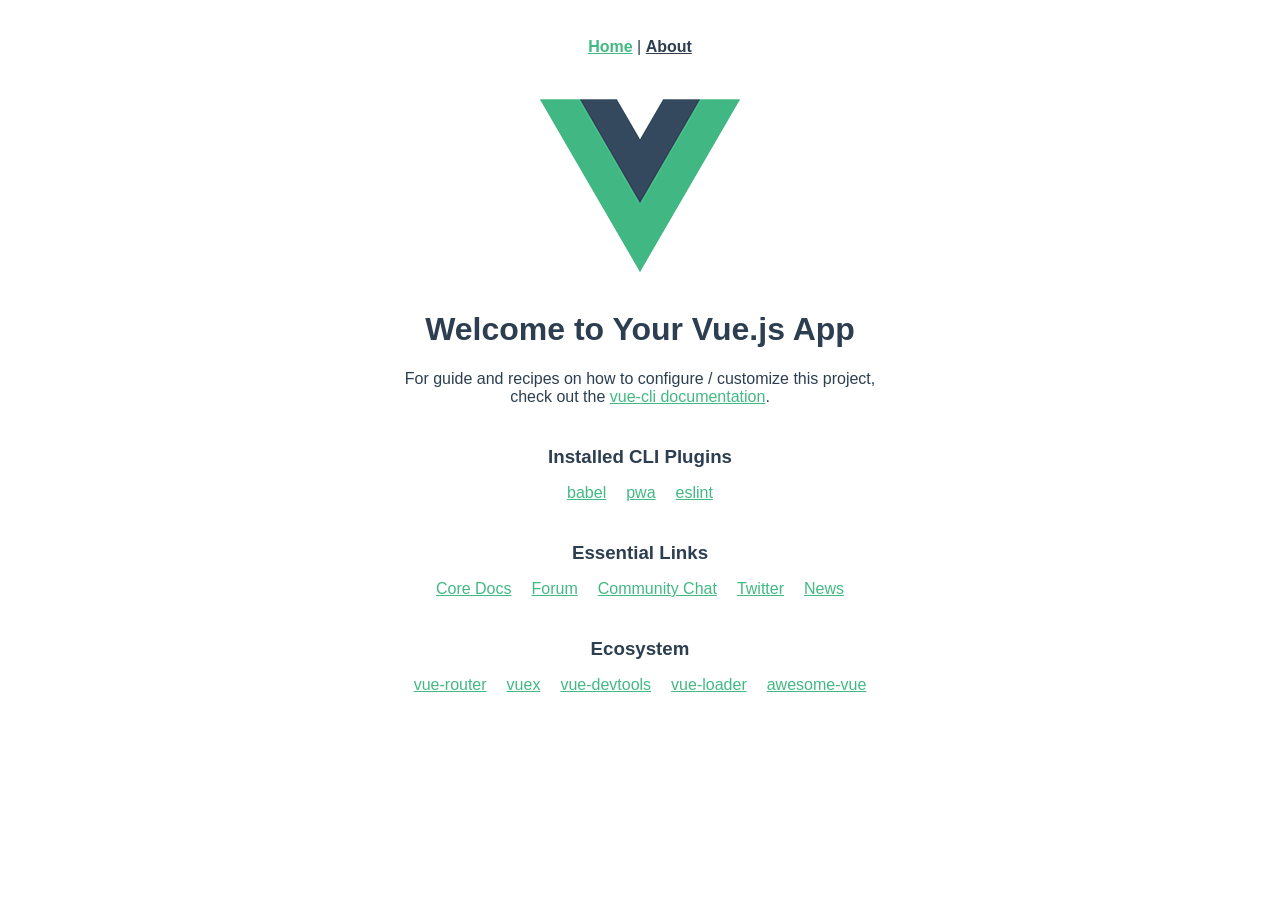
==== index.html @ af231032 "installation environnement" ====
<!DOCTYPE html><html lang=en><head><meta charset=utf-8><meta http-equiv=X-UA-Compatible content="IE=edge"><meta name=viewport content="width=device-width,initial-scale=1"><!--[if IE]><link rel="icon" href="/favicon.ico"><![endif]--><title>gta-ynov-vue</title><link href=/js/about.551db129.js rel=prefetch><link href=/css/app.d7c37f8e.css rel=preload as=style><link href=/js/app.2656e31d.js rel=preload as=script><link href=/js/chunk-vendors.9dc9a68c.js rel=preload as=script><link href=/css/app.d7c37f8e.css rel=stylesheet><link rel=icon type=image/png sizes=32x32 href=/img/icons/favicon-32x32.png><link rel=icon type=image/png sizes=16x16 href=/img/icons/favicon-16x16.png><link rel=manifest href=/manifest.json><meta name=theme-color content=#4DBA87><meta name=apple-mobile-web-app-capable content=no><meta name=apple-mobile-web-app-status-bar-style content=default><meta name=apple-mobile-web-app-title content=gta-ynov-vue><link rel=apple-touch-icon href=/img/icons/apple-touch-icon-152x152.png><link rel=mask-icon href=/img/icons/safari-pinned-tab.svg color=#4DBA87><meta name=msapplication-TileImage content=/img/icons/msapplication-icon-144x144.png><meta name=msapplication-TileColor content=#000000></head><body><noscript><strong>We're sorry but gta-ynov-vue doesn't work properly without JavaScript enabled. Please enable it to continue.</strong></noscript><div id=app></div><script src=/js/chunk-vendors.9dc9a68c.js></script><script src=/js/app.2656e31d.js></script></body></html>
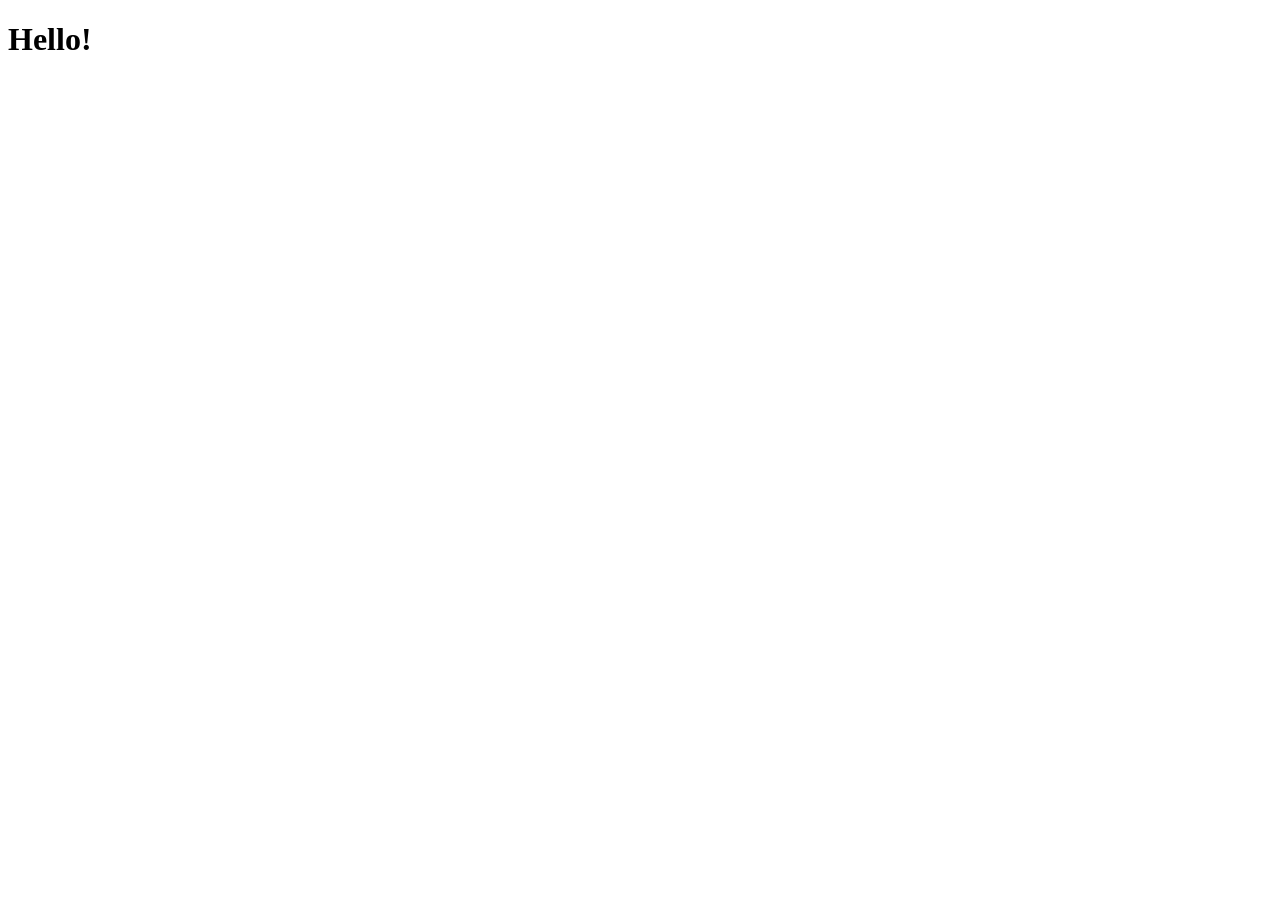
==== commit c1be3f82: "test" ====
--- a/index.html
+++ b/index.html
@@ -1 +1 @@
-<!DOCTYPE html><html lang=en><head><meta charset=utf-8><meta http-equiv=X-UA-Compatible content="IE=edge"><meta name=viewport content="width=device-width,initial-scale=1"><!--[if IE]><link rel="icon" href="/favicon.ico"><![endif]--><title>gta-ynov-vue</title><link href=/js/about.551db129.js rel=prefetch><link href=/css/app.d7c37f8e.css rel=preload as=style><link href=/js/app.2656e31d.js rel=preload as=script><link href=/js/chunk-vendors.9dc9a68c.js rel=preload as=script><link href=/css/app.d7c37f8e.css rel=stylesheet><link rel=icon type=image/png sizes=32x32 href=/img/icons/favicon-32x32.png><link rel=icon type=image/png sizes=16x16 href=/img/icons/favicon-16x16.png><link rel=manifest href=/manifest.json><meta name=theme-color content=#4DBA87><meta name=apple-mobile-web-app-capable content=no><meta name=apple-mobile-web-app-status-bar-style content=default><meta name=apple-mobile-web-app-title content=gta-ynov-vue><link rel=apple-touch-icon href=/img/icons/apple-touch-icon-152x152.png><link rel=mask-icon href=/img/icons/safari-pinned-tab.svg color=#4DBA87><meta name=msapplication-TileImage content=/img/icons/msapplication-icon-144x144.png><meta name=msapplication-TileColor content=#000000></head><body><noscript><strong>We're sorry but gta-ynov-vue doesn't work properly without JavaScript enabled. Please enable it to continue.</strong></noscript><div id=app></div><script src=/js/chunk-vendors.9dc9a68c.js></script><script src=/js/app.2656e31d.js></script></body></html>+<!DOCTYPE html><html lang=en><head><meta charset=utf-8><meta http-equiv=X-UA-Compatible content="IE=edge"><meta name=viewport content="width=device-width,initial-scale=1"><!--[if IE]><link rel="icon" href="/favicon.ico"><![endif]--><title>gta-ynov-vue</title><link href=/js/about.551db129.js rel=prefetch><link href=/css/app.d7c37f8e.css rel=preload as=style><link href=/js/app.985aeb08.js rel=preload as=script><link href=/js/chunk-vendors.9dc9a68c.js rel=preload as=script><link href=/css/app.d7c37f8e.css rel=stylesheet><link rel=icon type=image/png sizes=32x32 href=/img/icons/favicon-32x32.png><link rel=icon type=image/png sizes=16x16 href=/img/icons/favicon-16x16.png><link rel=manifest href=/manifest.json><meta name=theme-color content=#4DBA87><meta name=apple-mobile-web-app-capable content=no><meta name=apple-mobile-web-app-status-bar-style content=default><meta name=apple-mobile-web-app-title content=gta-ynov-vue><link rel=apple-touch-icon href=/img/icons/apple-touch-icon-152x152.png><link rel=mask-icon href=/img/icons/safari-pinned-tab.svg color=#4DBA87><meta name=msapplication-TileImage content=/img/icons/msapplication-icon-144x144.png><meta name=msapplication-TileColor content=#000000></head><body><noscript><strong>We're sorry but gta-ynov-vue doesn't work properly without JavaScript enabled. Please enable it to continue.</strong></noscript><div id=app></div><script src=/js/chunk-vendors.9dc9a68c.js></script><script src=/js/app.985aeb08.js></script></body></html>
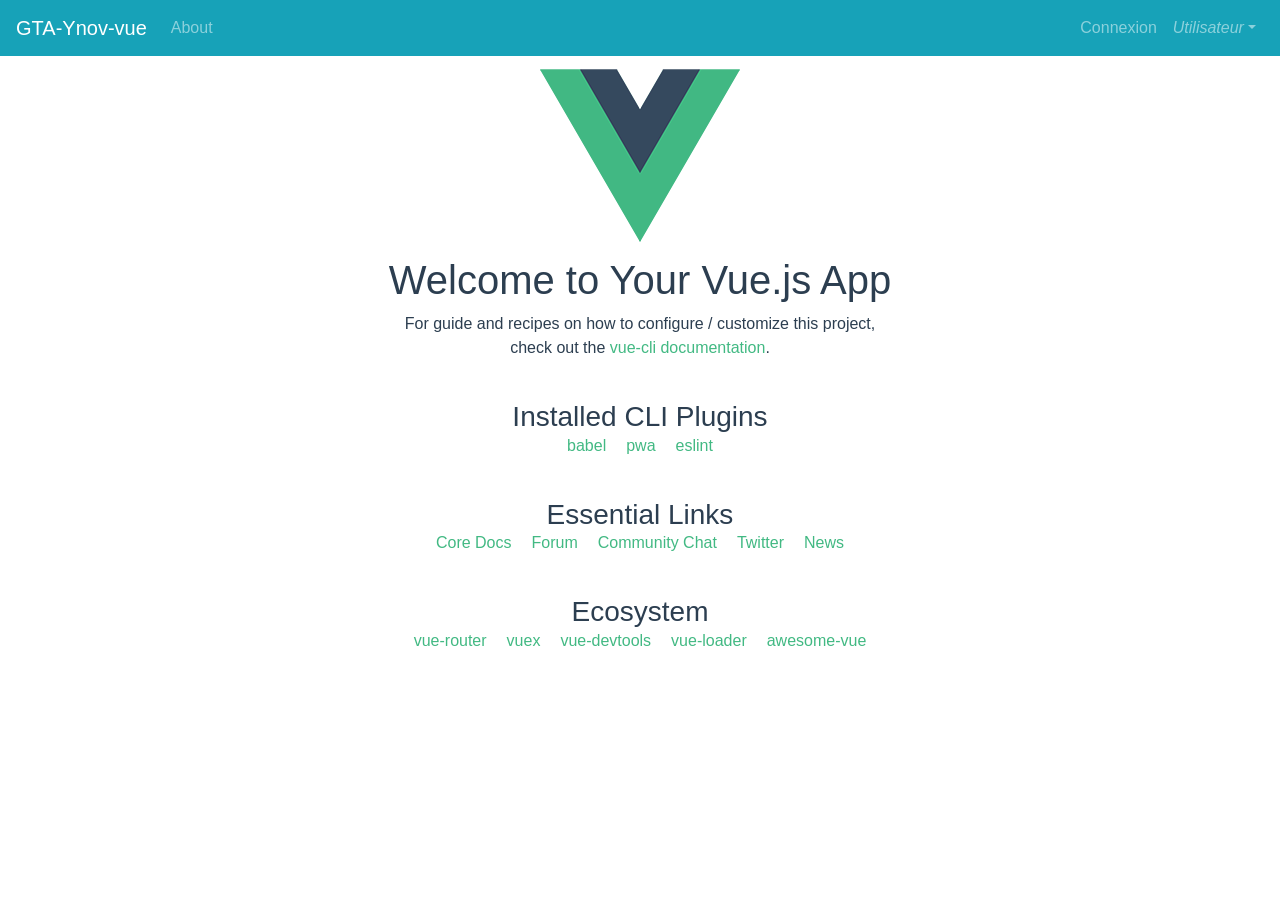
==== commit 045f4891: "build du 08/11" ====
--- a/index.html
+++ b/index.html
@@ -1 +1 @@
-<!DOCTYPE html><html lang=en><head><meta charset=utf-8><meta http-equiv=X-UA-Compatible content="IE=edge"><meta name=viewport content="width=device-width,initial-scale=1"><!--[if IE]><link rel="icon" href="/favicon.ico"><![endif]--><title>gta-ynov-vue</title><link href=/js/about.551db129.js rel=prefetch><link href=/css/app.d7c37f8e.css rel=preload as=style><link href=/js/app.985aeb08.js rel=preload as=script><link href=/js/chunk-vendors.9dc9a68c.js rel=preload as=script><link href=/css/app.d7c37f8e.css rel=stylesheet><link rel=icon type=image/png sizes=32x32 href=/img/icons/favicon-32x32.png><link rel=icon type=image/png sizes=16x16 href=/img/icons/favicon-16x16.png><link rel=manifest href=/manifest.json><meta name=theme-color content=#4DBA87><meta name=apple-mobile-web-app-capable content=no><meta name=apple-mobile-web-app-status-bar-style content=default><meta name=apple-mobile-web-app-title content=gta-ynov-vue><link rel=apple-touch-icon href=/img/icons/apple-touch-icon-152x152.png><link rel=mask-icon href=/img/icons/safari-pinned-tab.svg color=#4DBA87><meta name=msapplication-TileImage content=/img/icons/msapplication-icon-144x144.png><meta name=msapplication-TileColor content=#000000></head><body><noscript><strong>We're sorry but gta-ynov-vue doesn't work properly without JavaScript enabled. Please enable it to continue.</strong></noscript><div id=app></div><script src=/js/chunk-vendors.9dc9a68c.js></script><script src=/js/app.985aeb08.js></script></body></html>+<!DOCTYPE html><html lang=en><head><meta charset=utf-8><meta http-equiv=X-UA-Compatible content="IE=edge"><meta name=viewport content="width=device-width,initial-scale=1"><!--[if IE]><link rel="icon" href="/favicon.ico"><![endif]--><title>gta-ynov-vue</title><link href=/js/about.0fe13006.js rel=prefetch><link href=/css/app.d7c37f8e.css rel=preload as=style><link href=/css/chunk-vendors.7b2b93f7.css rel=preload as=style><link href=/js/app.eca649bc.js rel=preload as=script><link href=/js/chunk-vendors.4ddd32eb.js rel=preload as=script><link href=/css/chunk-vendors.7b2b93f7.css rel=stylesheet><link href=/css/app.d7c37f8e.css rel=stylesheet><link rel=icon type=image/png sizes=32x32 href=/img/icons/favicon-32x32.png><link rel=icon type=image/png sizes=16x16 href=/img/icons/favicon-16x16.png><link rel=manifest href=/manifest.json><meta name=theme-color content=#4DBA87><meta name=apple-mobile-web-app-capable content=no><meta name=apple-mobile-web-app-status-bar-style content=default><meta name=apple-mobile-web-app-title content=gta-ynov-vue><link rel=apple-touch-icon href=/img/icons/apple-touch-icon-152x152.png><link rel=mask-icon href=/img/icons/safari-pinned-tab.svg color=#4DBA87><meta name=msapplication-TileImage content=/img/icons/msapplication-icon-144x144.png><meta name=msapplication-TileColor content=#000000></head><body><noscript><strong>We're sorry but gta-ynov-vue doesn't work properly without JavaScript enabled. Please enable it to continue.</strong></noscript><div id=app></div><script src=/js/chunk-vendors.4ddd32eb.js></script><script src=/js/app.eca649bc.js></script></body></html>
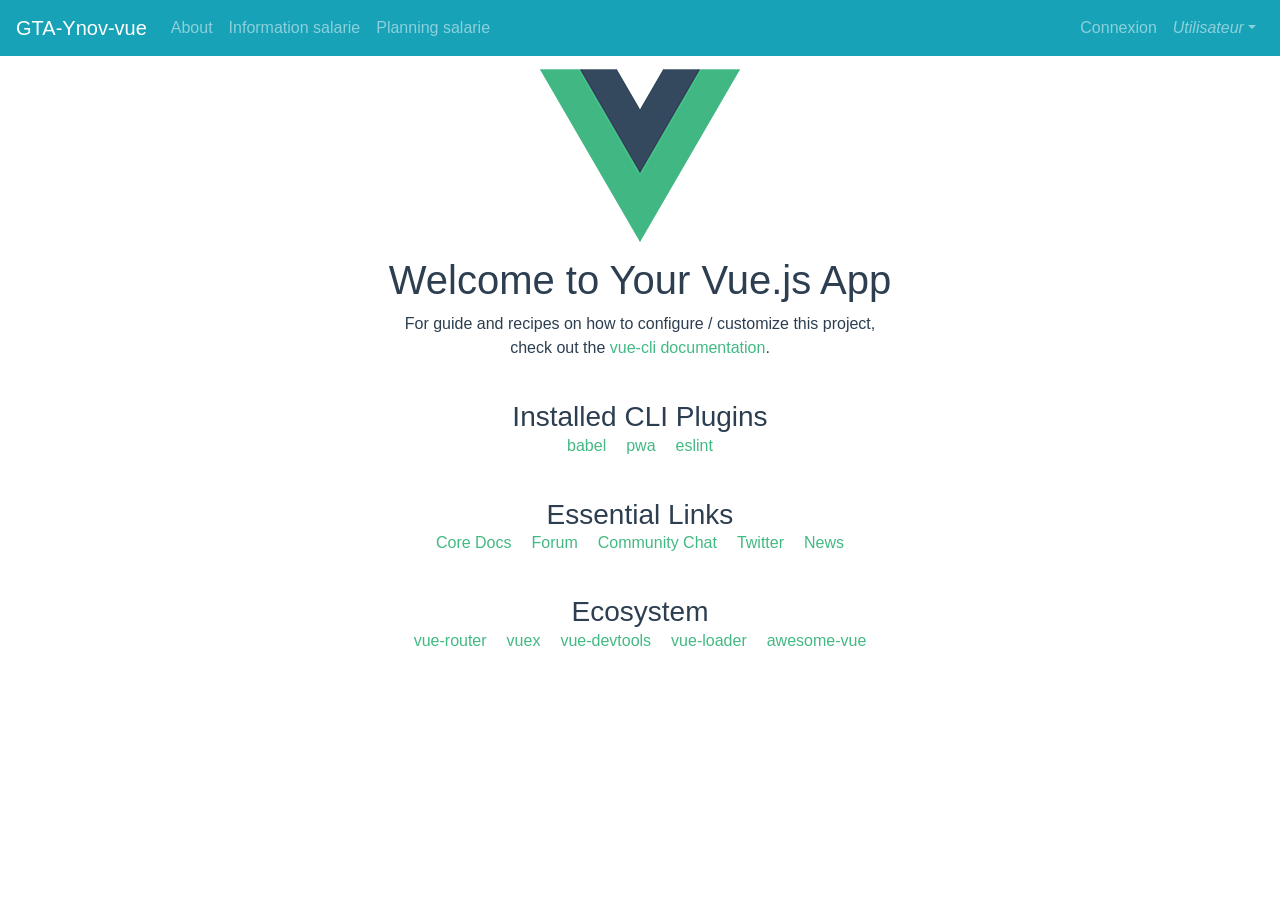
==== commit 8c37afe4: "build du 09/11" ====
--- a/index.html
+++ b/index.html
@@ -1 +1 @@
-<!DOCTYPE html><html lang=en><head><meta charset=utf-8><meta http-equiv=X-UA-Compatible content="IE=edge"><meta name=viewport content="width=device-width,initial-scale=1"><!--[if IE]><link rel="icon" href="/favicon.ico"><![endif]--><title>gta-ynov-vue</title><link href=/js/about.0fe13006.js rel=prefetch><link href=/css/app.d7c37f8e.css rel=preload as=style><link href=/css/chunk-vendors.7b2b93f7.css rel=preload as=style><link href=/js/app.eca649bc.js rel=preload as=script><link href=/js/chunk-vendors.4ddd32eb.js rel=preload as=script><link href=/css/chunk-vendors.7b2b93f7.css rel=stylesheet><link href=/css/app.d7c37f8e.css rel=stylesheet><link rel=icon type=image/png sizes=32x32 href=/img/icons/favicon-32x32.png><link rel=icon type=image/png sizes=16x16 href=/img/icons/favicon-16x16.png><link rel=manifest href=/manifest.json><meta name=theme-color content=#4DBA87><meta name=apple-mobile-web-app-capable content=no><meta name=apple-mobile-web-app-status-bar-style content=default><meta name=apple-mobile-web-app-title content=gta-ynov-vue><link rel=apple-touch-icon href=/img/icons/apple-touch-icon-152x152.png><link rel=mask-icon href=/img/icons/safari-pinned-tab.svg color=#4DBA87><meta name=msapplication-TileImage content=/img/icons/msapplication-icon-144x144.png><meta name=msapplication-TileColor content=#000000></head><body><noscript><strong>We're sorry but gta-ynov-vue doesn't work properly without JavaScript enabled. Please enable it to continue.</strong></noscript><div id=app></div><script src=/js/chunk-vendors.4ddd32eb.js></script><script src=/js/app.eca649bc.js></script></body></html>+<!DOCTYPE html><html lang=en><head><meta charset=utf-8><meta http-equiv=X-UA-Compatible content="IE=edge"><meta name=viewport content="width=device-width,initial-scale=1"><!--[if IE]><link rel="icon" href="/favicon.ico"><![endif]--><title>gta-ynov-vue</title><link href=/js/about.0f35304b.js rel=prefetch><link href=/css/app.d7c37f8e.css rel=preload as=style><link href=/css/chunk-vendors.7b2b93f7.css rel=preload as=style><link href=/js/app.b79ad7e4.js rel=preload as=script><link href=/js/chunk-vendors.4ddd32eb.js rel=preload as=script><link href=/css/chunk-vendors.7b2b93f7.css rel=stylesheet><link href=/css/app.d7c37f8e.css rel=stylesheet><link rel=icon type=image/png sizes=32x32 href=/img/icons/favicon-32x32.png><link rel=icon type=image/png sizes=16x16 href=/img/icons/favicon-16x16.png><link rel=manifest href=/manifest.json><meta name=theme-color content=#4DBA87><meta name=apple-mobile-web-app-capable content=no><meta name=apple-mobile-web-app-status-bar-style content=default><meta name=apple-mobile-web-app-title content=gta-ynov-vue><link rel=apple-touch-icon href=/img/icons/apple-touch-icon-152x152.png><link rel=mask-icon href=/img/icons/safari-pinned-tab.svg color=#4DBA87><meta name=msapplication-TileImage content=/img/icons/msapplication-icon-144x144.png><meta name=msapplication-TileColor content=#000000></head><body><noscript><strong>We're sorry but gta-ynov-vue doesn't work properly without JavaScript enabled. Please enable it to continue.</strong></noscript><div id=app></div><script src=/js/chunk-vendors.4ddd32eb.js></script><script src=/js/app.b79ad7e4.js></script></body></html>
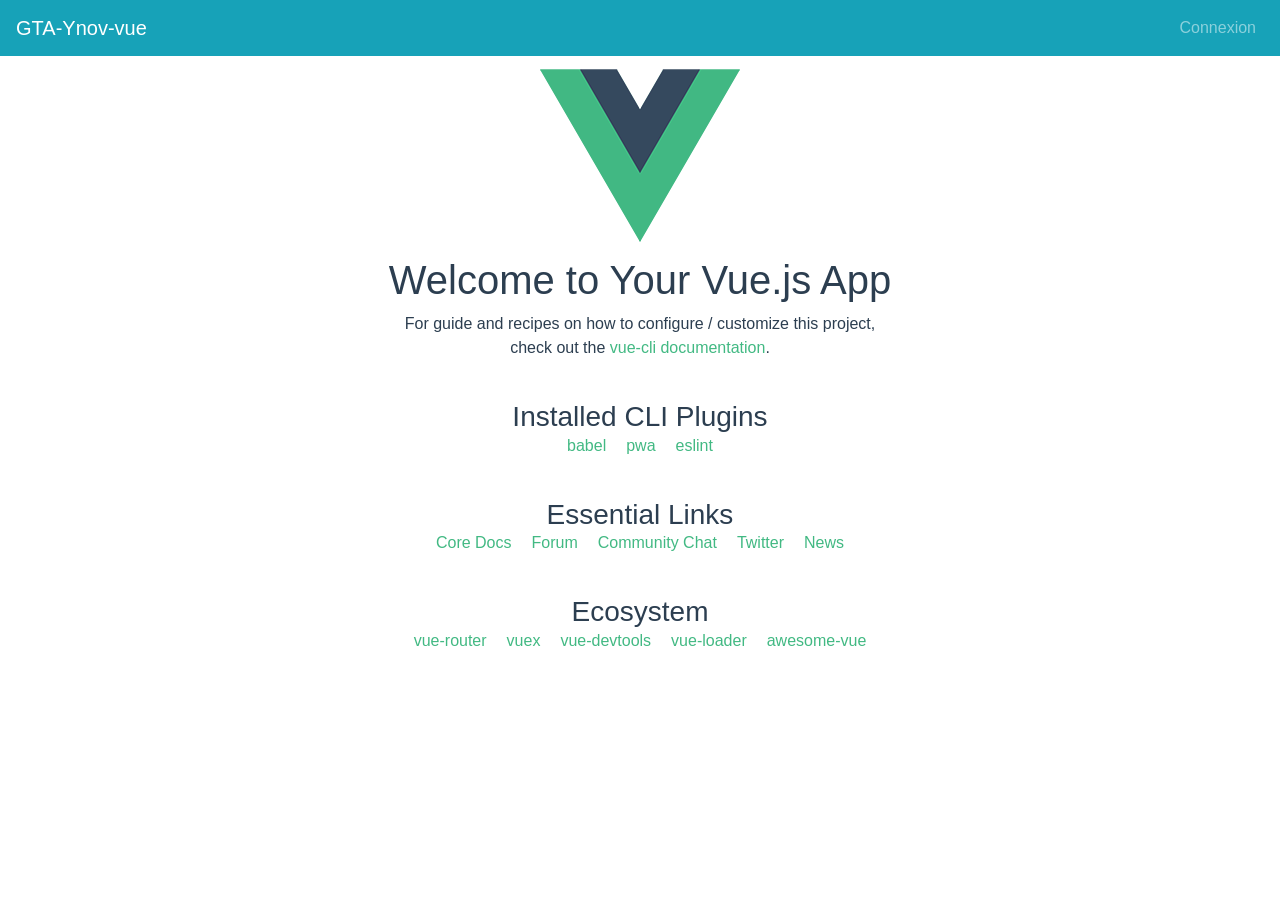
==== commit 0521f338: "build 16/11" ====
--- a/index.html
+++ b/index.html
@@ -1 +1 @@
-<!DOCTYPE html><html lang=en><head><meta charset=utf-8><meta http-equiv=X-UA-Compatible content="IE=edge"><meta name=viewport content="width=device-width,initial-scale=1"><!--[if IE]><link rel="icon" href="/favicon.ico"><![endif]--><title>gta-ynov-vue</title><link href=/js/about.0f35304b.js rel=prefetch><link href=/css/app.d7c37f8e.css rel=preload as=style><link href=/css/chunk-vendors.7b2b93f7.css rel=preload as=style><link href=/js/app.b79ad7e4.js rel=preload as=script><link href=/js/chunk-vendors.4ddd32eb.js rel=preload as=script><link href=/css/chunk-vendors.7b2b93f7.css rel=stylesheet><link href=/css/app.d7c37f8e.css rel=stylesheet><link rel=icon type=image/png sizes=32x32 href=/img/icons/favicon-32x32.png><link rel=icon type=image/png sizes=16x16 href=/img/icons/favicon-16x16.png><link rel=manifest href=/manifest.json><meta name=theme-color content=#4DBA87><meta name=apple-mobile-web-app-capable content=no><meta name=apple-mobile-web-app-status-bar-style content=default><meta name=apple-mobile-web-app-title content=gta-ynov-vue><link rel=apple-touch-icon href=/img/icons/apple-touch-icon-152x152.png><link rel=mask-icon href=/img/icons/safari-pinned-tab.svg color=#4DBA87><meta name=msapplication-TileImage content=/img/icons/msapplication-icon-144x144.png><meta name=msapplication-TileColor content=#000000></head><body><noscript><strong>We're sorry but gta-ynov-vue doesn't work properly without JavaScript enabled. Please enable it to continue.</strong></noscript><div id=app></div><script src=/js/chunk-vendors.4ddd32eb.js></script><script src=/js/app.b79ad7e4.js></script></body></html>+<!DOCTYPE html><html lang=en><head><meta charset=utf-8><meta http-equiv=X-UA-Compatible content="IE=edge"><meta name=viewport content="width=device-width,initial-scale=1"><!--[if IE]><link rel="icon" href="/favicon.ico"><![endif]--><title>gta-ynov-vue</title><link href=/js/about.498a2278.js rel=prefetch><link href=/css/app.d7c37f8e.css rel=preload as=style><link href=/css/chunk-vendors.d33413ad.css rel=preload as=style><link href=/js/app.5fbb0b9f.js rel=preload as=script><link href=/js/chunk-vendors.2bc0b90a.js rel=preload as=script><link href=/css/chunk-vendors.d33413ad.css rel=stylesheet><link href=/css/app.d7c37f8e.css rel=stylesheet><link rel=icon type=image/png sizes=32x32 href=/img/icons/favicon-32x32.png><link rel=icon type=image/png sizes=16x16 href=/img/icons/favicon-16x16.png><link rel=manifest href=/manifest.json><meta name=theme-color content=#4DBA87><meta name=apple-mobile-web-app-capable content=no><meta name=apple-mobile-web-app-status-bar-style content=default><meta name=apple-mobile-web-app-title content=gta-ynov-vue><link rel=apple-touch-icon href=/img/icons/apple-touch-icon-152x152.png><link rel=mask-icon href=/img/icons/safari-pinned-tab.svg color=#4DBA87><meta name=msapplication-TileImage content=/img/icons/msapplication-icon-144x144.png><meta name=msapplication-TileColor content=#000000></head><body><noscript><strong>We're sorry but gta-ynov-vue doesn't work properly without JavaScript enabled. Please enable it to continue.</strong></noscript><div id=app></div><script src=/js/chunk-vendors.2bc0b90a.js></script><script src=/js/app.5fbb0b9f.js></script></body></html>
